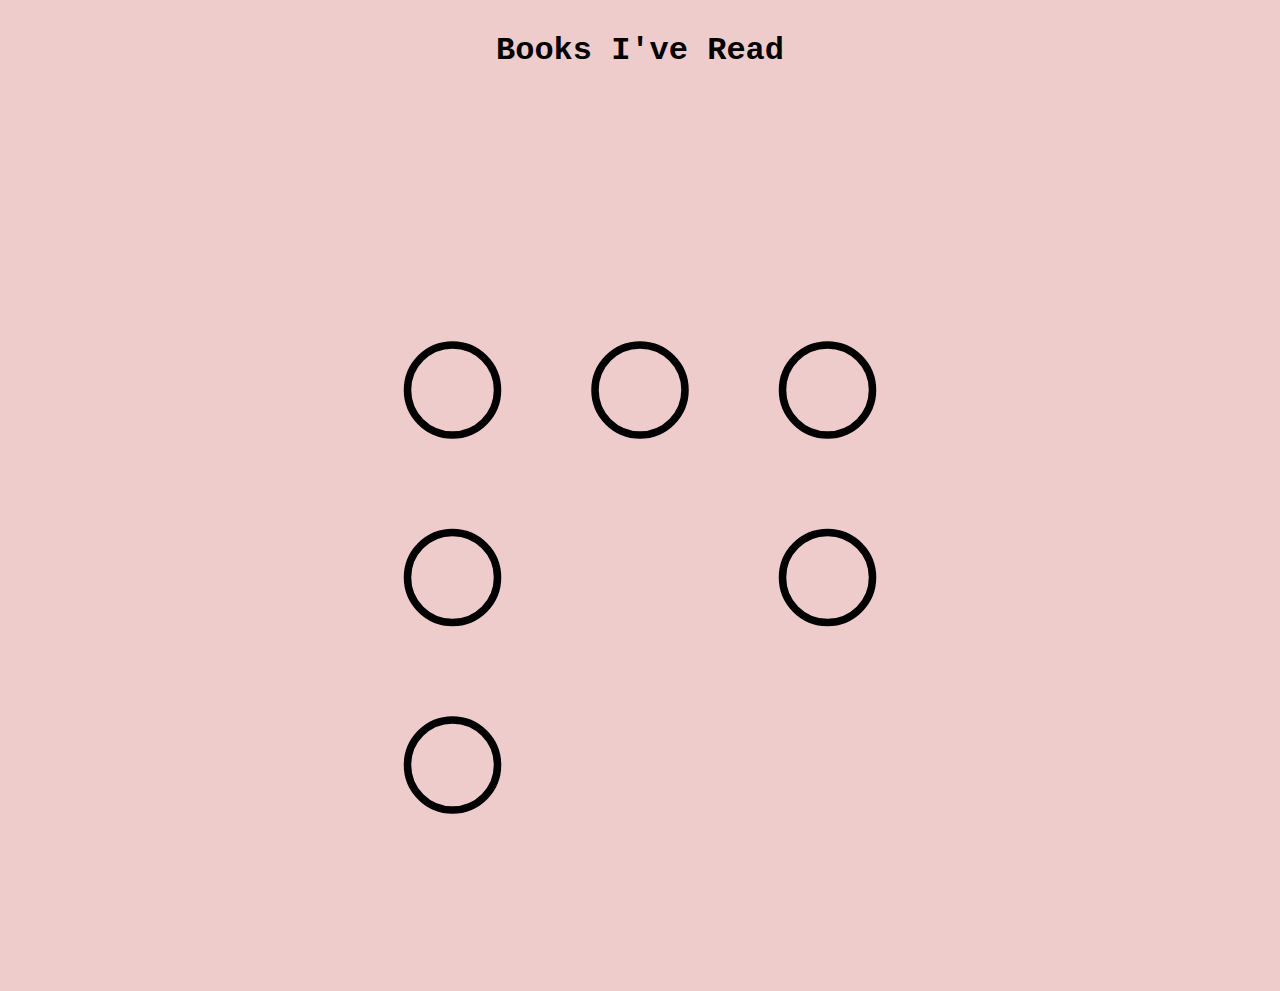
==== relative_svg.html @ 959211ad "svg dev" ====
<html style="width:100%;height:100%;margin:0;">
  <head>
    <style>
    :root {
      --main-bg-color: #ecc;
    }

    .path {
      stroke-linecap: round;
      stroke-dasharray: 400;
      stroke-dashoffset: 400;
      animation: dash 4s ease-in-out forwards;
    }

    .small{
      font-size: 0.3em;
      font-family: Lucidatypewriter, monospace;
      letter-spacing: -0.5;
    }

    .circle-text {
      opacity: 0;
      pointer-events: none;
    }

    .circle {
      fill: transparent;
    }

    .circle:hover {
      fill: rgba(255, 255, 255, 0.4);
      cursor: pointer;
    }

    .circle:hover + .circle-text{
      opacity: 1;
    }

    @keyframes dash {
      from {
        stroke-dashoffset: 400;
      }
      to {
        stroke-dashoffset: 0;
      }
    }
    h1 {
      text-align: center;
      margin-top: 1em;
      font-family: Lucidatypewriter, monospace;
    }
    </style>
  </head>
  <body style="width:100%;margin:0;background-color:var(--main-bg-color);">
    <h1>Books I've Read</h1>
    <svg width="100%" height="100%" viewbox="0 10 100 120" xmlns="http://www.w3.org/2000/svg">
      <defs>
      <mask id='mask'>
        <rect x="0" y="0" width="100" height="120" fill="white"/>
        <circle cx="25" cy="50" r="6" fill='black' stroke="white"/>
        <circle cx="50" cy="50" r="6" fill='black' stroke="white"/>
        <circle cx="75" cy="50" r="6" fill='black' stroke="white"/>
        <circle cx="25" cy="75" r="6" fill='black' stroke="white"/>
        <circle cx="75" cy="75" r="6" fill='black' stroke="white"/>
        <circle cx="25" cy="100" r="6" fill='black' stroke="white"/>
      </mask>
      </defs>
      <path class='path' d="M 10 25 l 65 0 c 25 0, 25 25, 0 25 h -50  c -25 0, -25 25, 0 25 h 50 c 25 0, 25 25, 0 25 h -50" stroke="black" fill="transparent" mask="url(#mask)" stroke-width="10"/>
      <g>
      <circle class="circle" cx="25" cy="50" r="6" stroke="black" fill="transparent"/>
        <text x=25 y=50 dy=.3em text-anchor="middle" class="small circle-text">2015</text>
      </g>
      <circle class="circle" cx="50" cy="50" r="6" stroke="black" />
      <circle class="circle" cx="75" cy="50" r="6" stroke="black" />
      <circle class="circle" cx="75" cy="75" r="6" stroke="black" />
      <circle class="circle" cx="25" cy="75" r="6" stroke="black" />
      <circle class="circle" cx="25" cy="100" r="6" stroke="black" />
    </svg>
  </body>
</html>
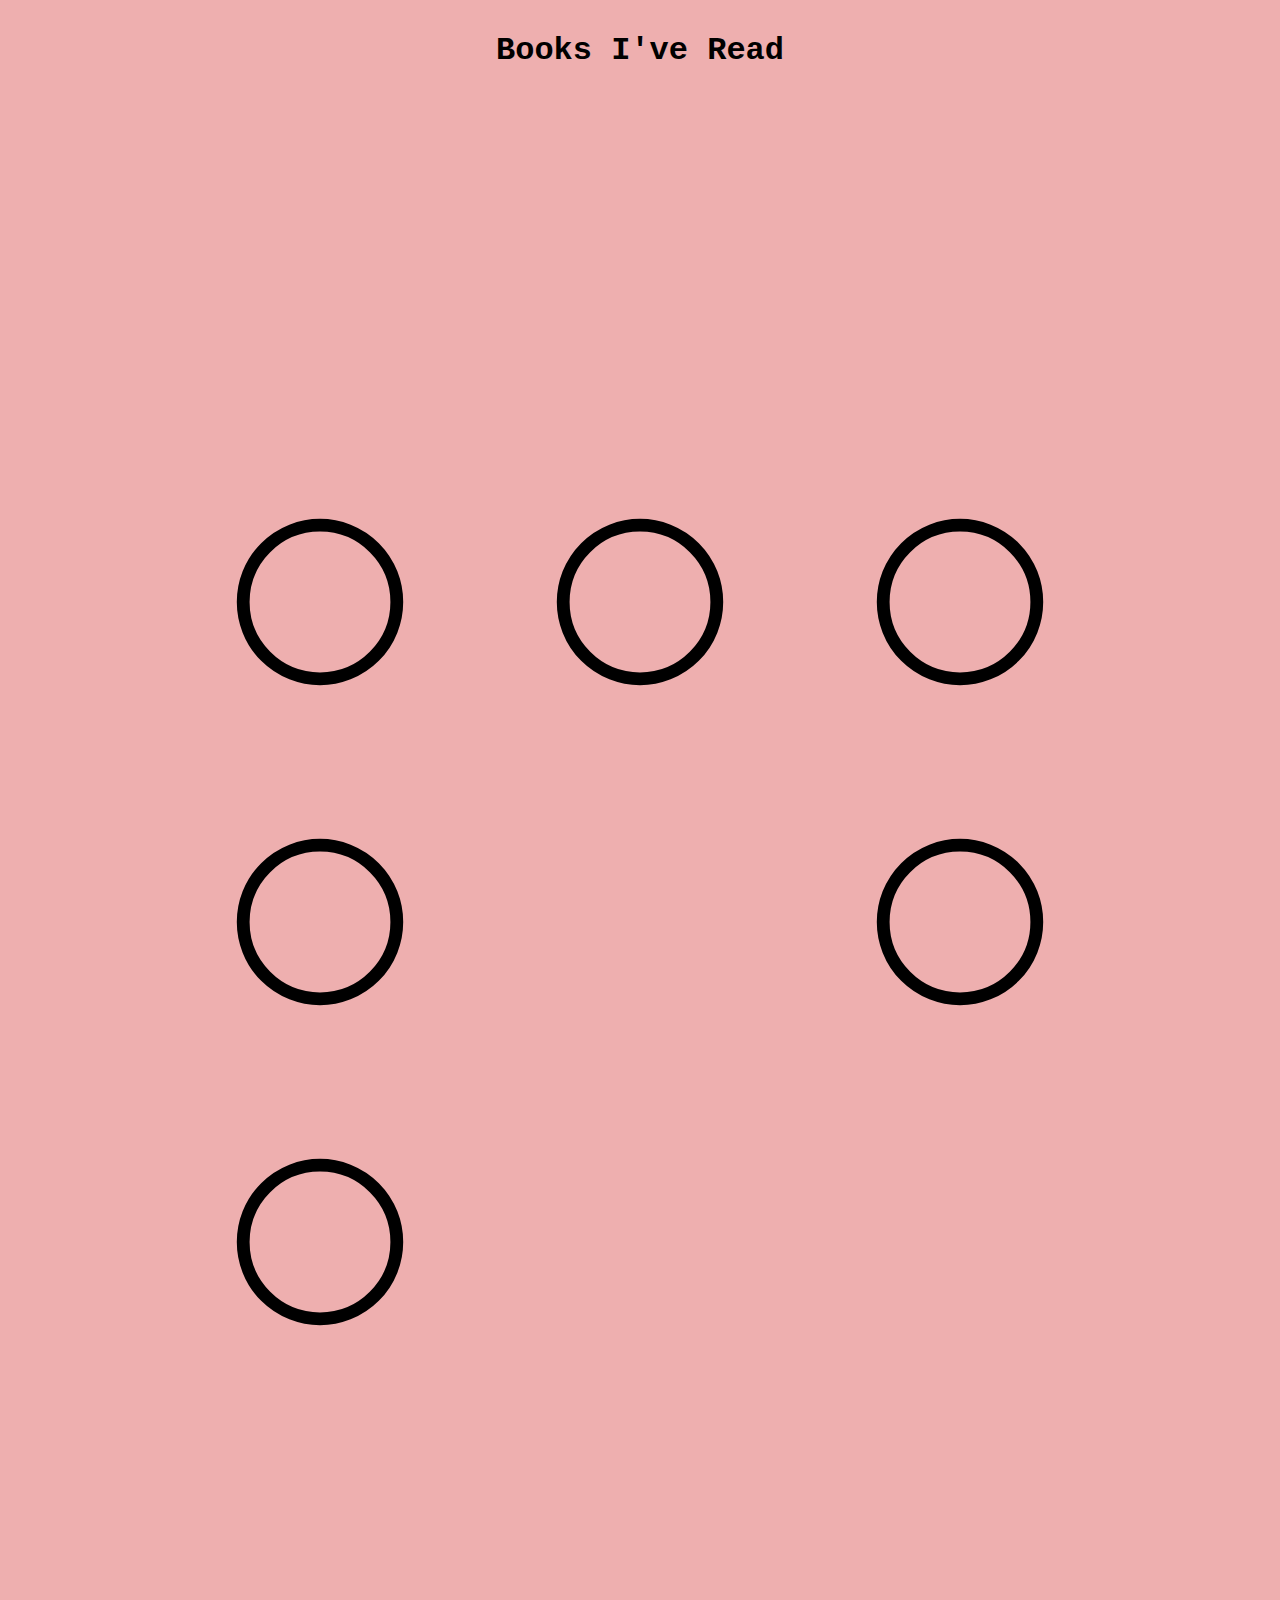
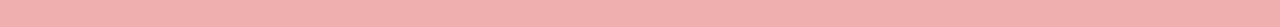
==== commit 1e301b6e: "update frontpage to svg format" ====
--- a/relative_svg.html
+++ b/relative_svg.html
@@ -2,7 +2,7 @@
   <head>
     <style>
     :root {
-      --main-bg-color: #ecc;
+      --main-bg-color: #EEAFAF;
     }
 
     .path {
@@ -53,7 +53,7 @@
   </head>
   <body style="width:100%;margin:0;background-color:var(--main-bg-color);">
     <h1>Books I've Read</h1>
-    <svg width="100%" height="100%" viewbox="0 10 100 120" xmlns="http://www.w3.org/2000/svg">
+    <svg width="100vw" viewbox="0 10 100 120" xmlns="http://www.w3.org/2000/svg">
       <defs>
       <mask id='mask'>
         <rect x="0" y="0" width="100" height="120" fill="white"/>
@@ -65,16 +65,19 @@
         <circle cx="25" cy="100" r="6" fill='black' stroke="white"/>
       </mask>
       </defs>
-      <path class='path' d="M 10 25 l 65 0 c 25 0, 25 25, 0 25 h -50  c -25 0, -25 25, 0 25 h 50 c 25 0, 25 25, 0 25 h -50" stroke="black" fill="transparent" mask="url(#mask)" stroke-width="10"/>
-      <g>
+      <path class='path' d="M 10 25 H 75 c 25 0, 25 25, 0 25 h -50  c -25 0, -25 25, 0 25 h 50 c 25 0, 25 25, 0 25 h -50" stroke="black" fill="transparent" mask="url(#mask)" stroke-width="10"/>
       <circle class="circle" cx="25" cy="50" r="6" stroke="black" fill="transparent"/>
-        <text x=25 y=50 dy=.3em text-anchor="middle" class="small circle-text">2015</text>
-      </g>
+      <text x=25 y=50 dy=.3em text-anchor="middle" class="small circle-text">2015</text>
       <circle class="circle" cx="50" cy="50" r="6" stroke="black" />
+      <text x=50 y=50 dy=.3em text-anchor="middle" class="small circle-text">2016</text>
       <circle class="circle" cx="75" cy="50" r="6" stroke="black" />
+      <text x=75 y=50 dy=.3em text-anchor="middle" class="small circle-text">2017</text>
       <circle class="circle" cx="75" cy="75" r="6" stroke="black" />
+      <text x=75 y=75 dy=.3em text-anchor="middle" class="small circle-text">2018</text>
       <circle class="circle" cx="25" cy="75" r="6" stroke="black" />
+      <text x=25 y=75 dy=.3em text-anchor="middle" class="small circle-text">2019</text>
       <circle class="circle" cx="25" cy="100" r="6" stroke="black" />
+      <text x=25 y=100 dy=.3em text-anchor="middle" class="small circle-text">2020</text>
     </svg>
   </body>
 </html>
